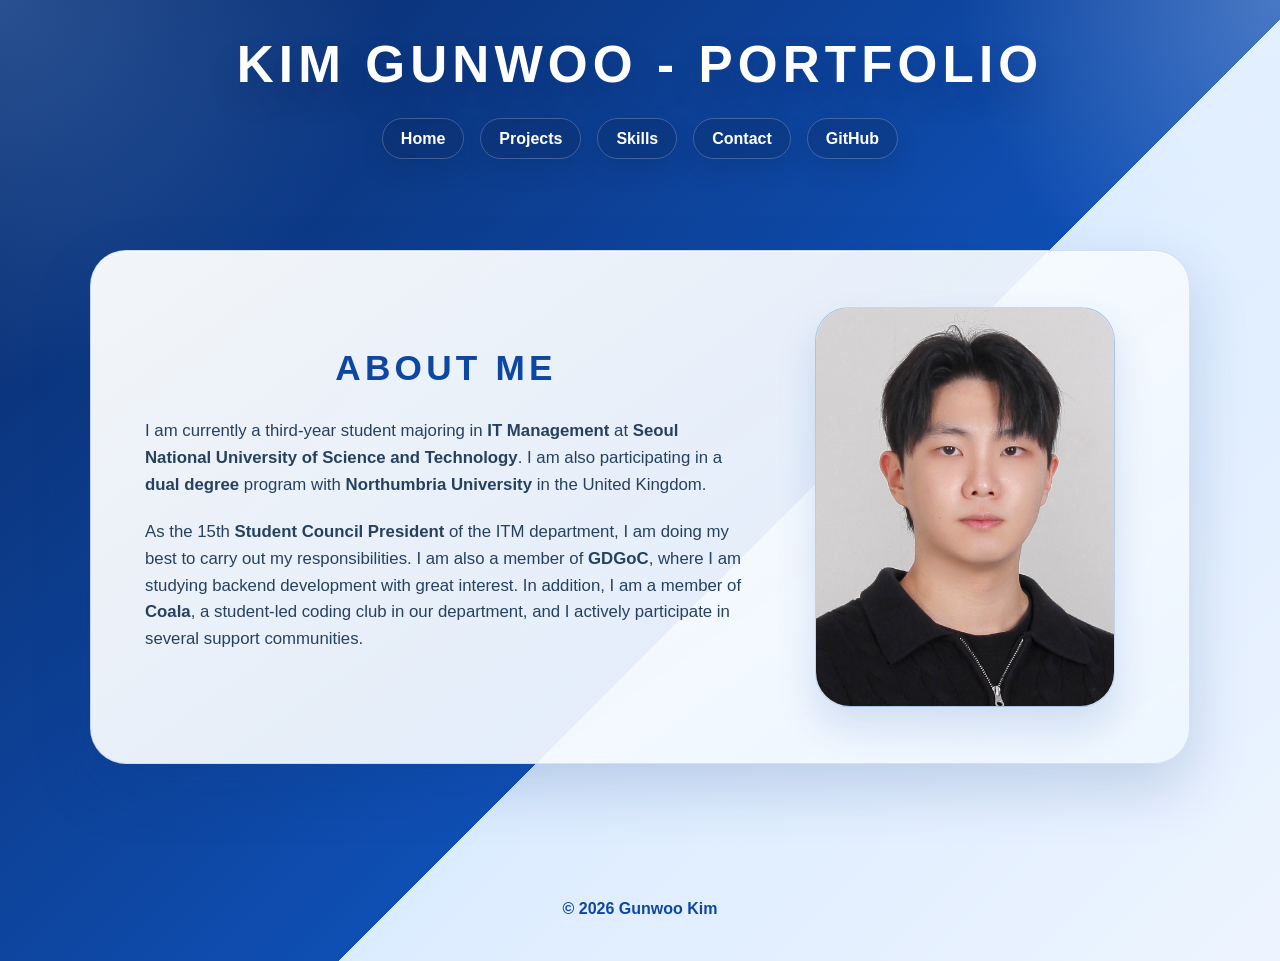
==== index.html @ a3c98095 "Initial commit: Base files carried over from Assignment 1 for Assignment 2 enhancements" ====
<!DOCTYPE html>
<html lang="en">
<head>
  <!-- 문자 인코딩 설정 -->
  <meta charset="UTF-8">
  <!-- 모바일 화면 크기 대응 -->
  <meta name="viewport" content="width=device-width, initial-scale=1.0">
  <!-- 브라우저 탭 제목 -->
  <title>Home | Gunwoo Kim Portfolio</title>
  <!-- CSS 파일 연결 -->
  <link rel="stylesheet" href="style.css">
</head>
<!-- 홈 화면 전용 클래스 지정 -->
<body class="home-page">
    <!-- 공통 상단 영역 -->
    <header class="site-header">
      <!-- 메인 제목 -->
      <h1>KIM GUNWOO - PORTFOLIO</h1>
      <!-- 네비게이션 메뉴 -->
      <nav>
        <ul class="nav-menu">
          <li><a href="index.html">Home</a></li>
          <li><a href="projects.html">Projects</a></li>
          <li><a href="skills.html">Skills</a></li>
          <li><a href="contact.html">Contact</a></li>
          <li><a href="github.html">GitHub</a></li>
        </ul>
      </nav>
    </header>

    <!-- 본문 영역 -->
    <main class="home-main">
      <!-- 자기소개 섹션 -->
      <section class="home-intro">
        <!-- 텍스트와 사진을 나누는 영역 -->
        <div class="home-content">
          <!-- 소개 글 영역 -->
          <div class="about-text">
            <h2>About Me</h2>
            <!-- 소개 문단 -->
            <p class="intro-text">
              I am currently a third-year student majoring in <strong>IT Management</strong> at <strong>Seoul National University of Science and Technology</strong>.
              I am also participating in a <strong>dual degree</strong> program with <strong>Northumbria University</strong> in the United Kingdom.
            </p>
            <p class="intro-text">
              <!-- strong은 중요한 단어나 표현을 조금 더 강조할 때 사용 -->
              As the 15th <strong>Student Council President</strong> of the ITM department, I am doing my best to carry out my responsibilities.
              I am also a member of <strong>GDGoC</strong>, where I am studying backend development with great interest.
              In addition, I am a member of <strong>Coala</strong>, a student-led coding club in our department, and I actively participate in several support communities.
            </p>
          </div>

          <!-- 프로필 사진 영역 -->
          <div class="photo-space" aria-label="Profile photo placeholder">
            <!-- 프로필 사진 프레임 -->
            <div class="photo-frame">
              <!-- 실제 프로필 사진 -->
              <!-- src는 불러올 이미지 파일 경로 -->
              <!-- alt는 이미지 설명 문구 -->
              <img src="image/kgw_profile.jpg" alt="Profile photo of Kim Gunwoo">
            </div>
          </div>
        </div>
      </section>
    </main>

  <!-- 하단 영역 -->
  <footer>
    <p>&copy; 2026 Gunwoo Kim</p>
  </footer>
</body>
</html>
---- style.css ----
/* 공통 변수 */
:root {
  --page-bg: #edf4ff; /* 사이트 기본 배경색 */
  --title-blue: #0d47a1; /* 제목에 쓰는 메인 파란색 */
  --accent-blue: #0f4fb4; /* 강조선이나 포커스에 쓰는 파란색 */
  --text-dark: #1d1d1d; /* 가장 기본 글자색 */
  --text-soft: #26415f; /* 설명 문단처럼 조금 부드러운 글자색 */
  --tag-bg: #eaf2ff; /* 태그 배경색 */
  --line-blue: rgba(144, 174, 220, 0.34); /* 큰 박스 테두리에 쓰는 연한 파란선 */
  --line-soft: rgba(132, 170, 224, 0.36); /* 카드 테두리에 쓰는 연한 선 */
  --shadow-card: 0 24px 60px rgba(9, 54, 125, 0.18); /* 큰 패널 그림자 */
  --shadow-soft: 0 14px 30px rgba(12, 70, 156, 0.12); /* 작은 카드 그림자 */
  --title-shadow: 0 16px 30px rgba(5, 26, 66, 0.24); /* 상단 큰 제목 뒤 그림자 */
  --intro-bg: linear-gradient(145deg, rgba(255, 255, 255, 0.95), rgba(238, 246, 255, 0.92)); /* 패널 안쪽 배경 */
  --page-title-size: clamp(2.2rem, 4vw, 4.1rem); /* 화면 크기에 따라 제목 크기를 자동 조절 */
}
/* 기본 설정 */
* {
  box-sizing: border-box; /* padding과 border를 width 계산 안에 포함 */
}
body {
  margin: 0; /* 브라우저 기본 바깥 여백 제거 */
  font-family: Arial, sans-serif; /* 전체 기본 글꼴 */
  line-height: 1.6; /* 줄 간격 */
  color: var(--text-dark); /* 기본 글자색 */
  background: var(--page-bg); /* 페이지 기본 배경 */
}
header,
main,
footer {
  width: min(1100px, calc(100% - 3rem)); /* 최대 폭은 1100px, 작은 화면은 좌우 여백 유지 */
  margin: 0 auto; /* 가운데 정렬 */
}
header,
footer {
  padding: 24px 0; /* 위아래 여백 */
  text-align: center; /* 안쪽 글자 가운데 정렬 */
}
main {
  padding: 28px 0 40px; /* 본문 위아래 여백 */
}
section {
  padding: 20px; /* section 안쪽 여백 */
  border: 1px solid #c9d9f2; /* 기본 테두리 */
  background-color: #ffffff; /* 기본 배경색 */
}
h1,
h2,
p {
  text-align: center; /* 기본적으로 제목과 문단은 가운데 정렬 */
}
/* 공통 헤더 */
.site-header {
  display: flex;
  flex-direction: column;
  align-items: center;
  justify-content: center;
}
.site-header h1 {
  width: 100%;
  margin: 0;
  color: #ffffff;
  text-align: center;
  font-size: var(--page-title-size);
  letter-spacing: 0.1em; /* 글자 사이를 조금 벌려서 제목 느낌 강조 */
  text-shadow: var(--title-shadow);
}
nav {
  width: 100%;
  margin-top: 20px; /* 제목과 메뉴 사이 간격 */
}
.nav-menu {
  display: flex; /* 메뉴를 가로로 정렬 */
  flex-wrap: wrap; /* 좁아지면 다음 줄로 넘김 */
  justify-content: center; /* 가운데 정렬 */
  gap: 16px;
  margin: 0;
  padding: 0;
  list-style: none;
}
.nav-menu a {
  padding: 11px 18px; /* 버튼 안쪽 여백 */
  border: 1px solid rgba(255, 255, 255, 0.22); /* 얇은 테두리 */
  border-radius: 999px; /* pill 모양 버튼 */
  background-color: rgba(8, 32, 79, 0.28); /* 반투명 배경 */
  box-shadow: 0 10px 24px rgba(4, 28, 71, 0.16); /* 버튼 그림자 */
  color: #ffffff; /* 메뉴 글자색 */
  text-decoration: none; /* 링크 밑줄 제거 */
  font-weight: 600; /* 메뉴 글자 조금 굵게 */
  transition: all 0.2s ease; /* hover 변화가 부드럽게 보이도록 설정 */
}
.nav-menu a:hover {
  transform: translateY(-2px); /* 살짝 위로 올라오는 효과 */
  background-color: #ffffff;
  color: var(--title-blue);
}
/* 공통 카드와 버튼 */
.content-card {
  padding: 30px 24px; /* 카드 안쪽 여백 */
  border: 1px solid var(--line-soft); /* 카드 테두리 */
  border-radius: 24px; /* 카드 모서리 둥글게 */
  background: linear-gradient(180deg, #ffffff 0%, #f3f8ff 100%); /* 카드 배경을 단색 대신 부드럽게 처리 */
  box-shadow: var(--shadow-soft); /* 카드 아래 그림자 */
}
.lift-card {
  transition: transform 0.2s ease, box-shadow 0.2s ease; /* 카드가 자연스럽게 움직이도록 설정 */
}
.lift-card:hover {
  transform: translateY(-4px); /* 카드 hover 시 위로 조금 이동 */
  box-shadow: 0 18px 34px rgba(12, 70, 156, 0.16);
}
.accent-left {
  border-left: 8px solid var(--accent-blue); /* 왼쪽 강조선 */
}
.accent-top {
  border-top: 8px solid var(--accent-blue); /* 위쪽 강조선 */
}
.project-tag,
.skill-tag,
.github-tag,
.repo-tag {
  display: inline-block; /* 내용만큼만 너비를 쓰게 함 */
  margin: 0 0 14px;
  padding: 6px 12px;
  border-radius: 999px; /* pill 모양 태그 */
  background-color: var(--tag-bg);
  color: var(--title-blue);
  font-size: 0.82rem;
  font-weight: 700;
  letter-spacing: 0.04em;
  text-transform: uppercase;
}
.skill-tag {
  margin-bottom: 16px;
}
.pill-link,
.github-link-button,
.instagram-link {
  display: inline-block;
  padding: 10px 16px; /* 버튼 안쪽 여백 */
  border-radius: 999px; /* 완전히 둥근 버튼 */
  background-color: #e8f1ff; /* 연한 파란 배경 */
  color: var(--title-blue); /* 버튼 글자색 */
  text-decoration: none; /* 링크 밑줄 제거 */
  font-weight: 700; /* 버튼 글자 강조 */
}
footer p {
  color: var(--title-blue);
  font-weight: 600; /* 하단 문구는 조금 굵게 표시 */
}
/* 페이지 공통 레이아웃 */
.home-page,
.projects-page,
.skills-page,
.contact-page,
.github-page {
  min-height: 100vh;
}
.home-main,
.page-main {
  padding: 18px 0 36px;
}
.home-main {
  min-height: calc(100vh - 220px);
  display: flex; /* 홈 카드 세로 정렬용 */
  align-items: center; /* 화면 중앙에 오도록 정렬 */
}
.home-intro,
.page-panel {
  width: 100%;
  margin: 0; /* 기본 바깥 여백 제거 */
  padding: 56px 54px; /* 큰 패널 안쪽 여백 */
  border-radius: 36px; /* 모서리를 크게 둥글게 */
  background: var(--intro-bg); /* 흰색과 연한 파란색이 섞인 패널 배경 */
  box-shadow: var(--shadow-card), inset 0 1px 0 rgba(255, 255, 255, 0.68); /* 바깥 그림자 + 안쪽 밝은 선 */
}
.home-intro {
  overflow: hidden;
  border: 1px solid rgba(144, 174, 220, 0.34);
}
.page-panel {
  border: 1px solid var(--line-blue);
}
.page-title {
  margin: 0 0 32px; /* 아래쪽만 여백 */
  color: var(--title-blue); /* 페이지 소제목 색 */
  font-size: 2.5rem; /* 페이지 제목 크기 */
  text-transform: uppercase; /* 영어를 대문자로 표시 */
  letter-spacing: 0.12em; /* 글자 사이를 살짝 벌림 */
}
.projects-page .page-title {
  margin-bottom: 28px;
}
/* 페이지 배경 */
.home-page {
  background:
    radial-gradient(circle at top left, rgba(120, 181, 255, 0.28), transparent 24%), /* 왼쪽 위 원형 빛 효과 */
    radial-gradient(circle at top right, rgba(255, 255, 255, 0.24), transparent 20%), /* 오른쪽 위 밝은 효과 */
    linear-gradient(135deg, #0a2a66 0%, #0f4fb4 58%, #dcecff 58%, #edf4ff 100%); /* 대각선 배경 */
}
.projects-page {
  background:
    radial-gradient(circle at top left, rgba(120, 181, 255, 0.22), transparent 22%), /* 왼쪽 위 빛 효과 */
    linear-gradient(135deg, #0a2a66 0%, #0f4fb4 38%, #dcecff 38%, #edf4ff 100%); /* 사선 배경 */
}
.skills-page {
  background:
    radial-gradient(circle at top right, rgba(120, 181, 255, 0.2), transparent 24%), /* 오른쪽 위 빛 효과 */
    linear-gradient(135deg, #0a2a66 0%, #0f4fb4 40%, #dcecff 40%, #edf4ff 100%);
}
.contact-page {
  background:
    radial-gradient(circle at top left, rgba(120, 181, 255, 0.22), transparent 22%),
    linear-gradient(135deg, #0a2a66 0%, #0f4fb4 42%, #dcecff 42%, #edf4ff 100%);
}
.github-page {
  background:
    radial-gradient(circle at top right, rgba(120, 181, 255, 0.22), transparent 22%),
    linear-gradient(135deg, #0a2a66 0%, #0f4fb4 42%, #dcecff 42%, #edf4ff 100%);
}
/* Home */
.home-content {
  display: grid; /* 글과 사진 2열 배치 */
  grid-template-columns: minmax(0, 1.6fr) minmax(260px, 340px); /* 첫 칸은 글, 두 번째 칸은 사진 / minmax는 최소~최대 범위 지정 */
  gap: 48px;
  align-items: center;
}
.about-text {
  display: flex;
  flex-direction: column; /* 문단들을 세로로 쌓기 */
  align-items: center; /* 글 묶음 자체는 가운데에 놓기 */
}
.home-intro h2 {
  margin: 0 0 22px;
  color: var(--title-blue);
  font-size: 2.2rem;
  text-transform: uppercase;
  letter-spacing: 0.12em;
}
.intro-text {
  width: 100%; /* 부모 영역 안에서 꽉 사용 */
  max-width: 620px; /* 문단이 너무 길어지지 않도록 제한 */
  margin: 0 0 20px; /* 문단 아래 간격 */
  color: var(--text-soft); /* 설명용 문단 색 */
  text-align: left; /* 실제 문장은 읽기 편하게 왼쪽 정렬 */
  font-size: 1.05rem; /* 본문 글자 크기 */
}
.photo-space {
  display: flex;
  justify-content: center; /* 사진 프레임을 가운데 배치 */
}
.photo-frame {
  width: 100%;
  max-width: 300px;
  aspect-ratio: 3 / 4; /* 사진 비율 고정 */
  border: 1px solid rgba(21, 87, 176, 0.24);
  border-radius: 34px;
  background:
    linear-gradient(180deg, rgba(31, 98, 203, 0.16), rgba(255, 255, 255, 0.97)),
    #f7fbff;
  display: flex;
  align-items: center;
  justify-content: center;
  box-shadow: 0 20px 40px rgba(13, 71, 161, 0.14), inset 0 0 0 10px rgba(255, 255, 255, 0.55); /* 바깥 그림자 + 안쪽 흰 프레임 느낌 */
}
.photo-frame span {
  color: #1557b0;
  font-weight: 700;
  letter-spacing: 0.05em;
  text-transform: uppercase;
}
.photo-frame img {
  width: 100%;
  height: 100%;
  display: block;
  object-fit: cover; /* 비율 유지하면서 프레임을 꽉 채움 */
  border-radius: 34px;
}
/* Projects */
.project-filter {
  width: 100%;
}
.project-filter input[type="radio"] {
  display: none; /* 실제 라디오 버튼은 숨기고 label만 보이게 처리 */
}
.project-filter-menu {
  display: flex;
  flex-wrap: wrap;
  justify-content: center;
  gap: 14px;
  margin-bottom: 34px;
}
.project-filter-menu label {
  padding: 10px 18px; /* 버튼 안쪽 여백 */
  border: 1px solid rgba(96, 140, 210, 0.34); /* 버튼 테두리 */
  border-radius: 999px; /* 둥근 버튼 */
  background-color: #eef5ff; /* 기본 배경 */
  color: var(--title-blue); /* 기본 글자색 */
  font-weight: 700; /* 버튼 글자 굵게 */
  cursor: pointer; /* 마우스를 올리면 클릭 가능 표시 */
  transition: all 0.2s ease;
}
.project-filter-menu label:hover {
  background-color: #dfeeff;
}
#filter-all:checked ~ .project-filter-menu label[for="filter-all"],
#filter-award:checked ~ .project-filter-menu label[for="filter-award"],
#filter-community:checked ~ .project-filter-menu label[for="filter-community"],
#filter-project:checked ~ .project-filter-menu label[for="filter-project"] {
  background-color: var(--title-blue);
  color: #ffffff;
}
.project-list {
  display: grid; /* 프로젝트 카드를 세로로 정리 */
  grid-template-columns: 1fr; /* 한 줄에 한 카드 */
  gap: 24px; /* 카드 사이 간격 */
}
#filter-award:checked ~ .project-list .project-card,
#filter-community:checked ~ .project-list .project-card,
#filter-project:checked ~ .project-list .project-card {
  display: none;
}
#filter-award:checked ~ .project-list .award-item,
#filter-community:checked ~ .project-list .community-item,
#filter-project:checked ~ .project-list .project-item {
  display: block;
}
.project-card {
  position: relative; /* 나중에 내부 요소 위치 조절이 필요할 때 기준점 역할 */
  padding: 28px 24px; /* project 카드 전용 여백 */
}
.project-card h3,
.skill-card h3,
.contact-card h3 {
  margin-top: 0;
  margin-bottom: 18px;
  color: var(--title-blue);
  text-align: center;
}
.project-card h3 {
  margin-bottom: 14px;
}
.project-card p {
  margin-bottom: 0;
  color: var(--text-soft);
  text-align: left;
}
.award-tag {
  background-color: #e7f0ff;
  color: #0b4ea2;
}
.project-tag-blue {
  background-color: #edf5ff;
  color: #1a5bb1;
}
.community-tag {
  background-color: #eef7ff;
  color: #16608f;
}
.ongoing-tag {
  background-color: #e9f6ff;
  color: #0f6b91;
}
.leadership-tag {
  background-color: #eef2ff;
  color: #384ea8;
}
.project-icon {
  margin-right: 8px;
  font-size: 1.1em;
}
/* Skills */
.skills-grid {
  display: grid; /* 기술 카드 3열 배치 */
  grid-template-columns: repeat(3, minmax(0, 1fr)); /* repeat(3, ...)는 같은 칸을 3번 반복 / 1fr은 남는 공간을 같은 비율로 나눔 */
  gap: 24px;
}
.skill-items {
  margin: 0; /* 기본 목록 여백 제거 */
  padding-left: 20px; /* 목록 들여쓰기 */
}
.skill-items li {
  margin-bottom: 12px;
  color: var(--text-soft);
  text-align: left;
}
.skill-logo-list {
  display: grid; /* 로고 영역 정렬 */
  grid-template-columns: repeat(2, minmax(0, 1fr)); /* 2열 배치 */
  gap: 14px;
  margin: 0;
  padding: 0;
  list-style: none;
}
.skill-logo-item {
  min-height: 120px;
  padding: 16px 12px;
  border: 1px solid rgba(132, 170, 224, 0.3);
  border-radius: 18px;
  background-color: #ffffff;
  display: flex;
  flex-direction: column;
  align-items: center;
  justify-content: center;
  gap: 10px;
}
.skill-logo-item img {
  width: 56px;
  height: 56px;
  display: block;
  object-fit: contain; /* 로고가 잘리지 않게 맞춤 */
}
.skill-logo-item span {
  color: var(--text-soft);
  font-weight: 700;
  text-align: center;
}
/* Contact */
.contact-layout {
  display: grid; /* 연락 정보와 폼을 2열로 배치 */
  grid-template-columns: minmax(260px, 0.9fr) minmax(0, 1.3fr); /* 왼쪽 정보, 오른쪽 폼 */
  gap: 24px;
  align-items: start;
}
.contact-info-list,
.contact-form,
.form-group,
.instagram-item {
  display: grid; /* 세로로 정리된 묶음을 만들 때 사용 */
}
.contact-info-list {
  gap: 14px;
}
.contact-form {
  gap: 18px;
}
.form-group,
.instagram-item {
  gap: 8px;
}
.instagram-item {
  gap: 10px;
}
.contact-info-item {
  padding: 16px; /* 정보 카드 안쪽 여백 */
  border: 1px solid rgba(132, 170, 224, 0.28); /* 정보 카드 테두리 */
  border-radius: 18px; /* 모서리 둥글게 */
  background: linear-gradient(180deg, #ffffff 0%, #f8fbff 100%); /* 흰색 계열 배경 */
}
.contact-info-item h4 {
  margin: 0 0 8px;
  color: var(--title-blue);
  font-size: 1rem;
  letter-spacing: 0.03em;
  text-align: left;
}
.contact-info-item p {
  margin: 0;
  color: var(--text-soft);
  font-size: 0.98rem;
  line-height: 1.7;
  text-align: left;
}
.instagram-link {
  width: fit-content;
  padding: 8px 12px;
}
.form-group label {
  color: var(--title-blue);
  font-weight: 700;
  text-align: left;
}
.contact-form input,
.contact-form textarea {
  width: 100%;
  padding: 14px 16px;
  border: 1px solid rgba(132, 170, 224, 0.45);
  border-radius: 16px;
  background-color: #ffffff;
  font: inherit; /* body에서 쓰는 글꼴과 크기를 그대로 상속 */
}
.contact-form textarea {
  resize: vertical; /* 세로 방향으로만 크기 조절 */
}
.contact-form input:focus,
.contact-form textarea:focus {
  outline: none; /* 기본 강조선 제거 */
  border-color: var(--accent-blue);
  box-shadow: 0 0 0 4px rgba(15, 79, 180, 0.12); /* 선택된 입력칸 표시 */
}
.contact-button {
  padding: 14px 18px; /* 버튼 안쪽 여백 */
  border: none; /* 기본 버튼 테두리 제거 */
  border-radius: 16px; /* 버튼 모서리 둥글게 */
  background-color: var(--title-blue); /* 버튼 배경색 */
  color: #ffffff; /* 버튼 글자색 */
  font-weight: 700; /* 버튼 글자 굵게 */
  cursor: pointer; /* 마우스를 올리면 클릭 표시 */
  transition: transform 0.2s ease, background-color 0.2s ease;
}
.contact-button:hover {
  transform: translateY(-2px);
  background-color: #0a3b82;
}
/* GitHub */
.github-profile-panel {
  margin-bottom: 30px; /* 아래 영역과 간격 */
  padding: 24px 26px; /* 패널 안쪽 여백 */
  border: 1px solid rgba(132, 170, 224, 0.3); /* 패널 테두리 */
  border-radius: 22px; /* 모서리 둥글게 */
  background: rgba(255, 255, 255, 0.82); /* 반투명 흰 배경 */
  display: flex; /* 프로필 사진, 글, 버튼을 한 줄로 배치 */
  justify-content: space-between; /* 양 끝으로 벌려서 배치 */
  align-items: center;
  gap: 18px;
}
.github-avatar {
  flex-shrink: 0;
}
.github-avatar img {
  width: 96px; /* 가로 크기 */
  height: 96px; /* 세로 크기 */
  display: block; /* 이미지 아래 공백 제거 */
  object-fit: cover; /* 원형 영역을 꽉 채우도록 표시 */
  border: 3px solid rgba(15, 79, 180, 0.18); /* 바깥 테두리 */
  border-radius: 50%; /* 원형 이미지 */
}
.github-profile-text,
.repo-main {
  flex: 1; /* 남는 공간을 자연스럽게 차지하게 설정 */
}
.github-profile-panel h3,
.github-repo-header h3 {
  margin-top: 0;
  margin-bottom: 10px;
  color: var(--title-blue);
  text-align: left;
}
.github-description,
.repo-main p {
  margin: 0;
  color: var(--text-soft);
  text-align: left;
}
.github-description {
  max-width: 760px;
}
.github-repo-section {
  padding-top: 8px;
}
.github-repo-header {
  margin-bottom: 18px;
}
.github-repo-header h3 {
  margin-bottom: 0;
}
.github-repo-list {
  display: grid;
  gap: 14px;
}
.github-repo-row {
  padding: 18px 20px; /* 저장소 한 줄 여백 */
  border-bottom: 1px solid rgba(132, 170, 224, 0.28); /* 아래 구분선 */
  display: flex; /* 저장소 정보와 Public 태그를 가로 배치 */
  justify-content: space-between; /* 좌우로 벌림 */
  align-items: flex-start; /* 위쪽 기준 정렬 */
  gap: 18px; /* 요소 사이 간격 */
}
.repo-main h4 {
  margin: 0 0 6px;
  color: var(--title-blue);
  font-size: 1.02rem;
  text-align: left;
}
/* 반응형: 태블릿 */
@media (max-width: 768px) {
  .site-header h1 {
    font-size: 2.2rem; /* 태블릿에서는 제목 크기 축소 */
  }
  .home-main {
    min-height: auto; /* 화면 높이를 강제로 맞추지 않음 */
    padding-top: 12px; /* 위쪽 여백을 조금 줄임 */
  }
  .home-intro,
  .page-panel {
    padding: 38px 28px; /* 큰 패널 여백 축소 */
  }
  .home-content {
    grid-template-columns: 1fr; /* 태블릿 이하에서는 세로 배치 */
    gap: 28px;
  }
  .photo-frame {
    max-width: 240px; /* 사진 프레임 크기 축소 */
  }
  .page-title {
    font-size: 2.1rem; /* 페이지 제목 축소 */
  }
  .project-list,
  .skills-grid,
  .contact-layout {
    grid-template-columns: 1fr; /* 카드와 레이아웃을 한 줄씩 쌓기 */
  }
  .github-profile-panel {
    flex-direction: column; /* 가로 배치를 세로 배치로 변경 */
    align-items: flex-start;
  }
  .github-avatar img {
    width: 84px; /* 프로필 이미지 축소 */
    height: 84px;
  }
  .github-repo-row {
    flex-direction: column;
    gap: 10px;
  }
  .skill-logo-list {
    grid-template-columns: repeat(3, minmax(0, 1fr)); /* 태블릿에서는 로고를 3열로 정리 */
  }
}
/* 반응형: 모바일 */
@media (max-width: 480px) {
  .home-page {
    background:
      radial-gradient(circle at top left, rgba(120, 181, 255, 0.24), transparent 24%),
      linear-gradient(180deg, #0a2a66 0%, #0f4fb4 30%, #dcecff 30%, #edf4ff 100%);
  }
  .projects-page {
    background:
      radial-gradient(circle at top left, rgba(120, 181, 255, 0.24), transparent 24%),
      linear-gradient(180deg, #0a2a66 0%, #0f4fb4 24%, #dcecff 24%, #edf4ff 100%);
  }
  .skills-page {
    background:
      radial-gradient(circle at top right, rgba(120, 181, 255, 0.2), transparent 24%),
      linear-gradient(180deg, #0a2a66 0%, #0f4fb4 24%, #dcecff 24%, #edf4ff 100%);
  }
  .contact-page {
    background:
      radial-gradient(circle at top left, rgba(120, 181, 255, 0.2), transparent 22%),
      linear-gradient(180deg, #0a2a66 0%, #0f4fb4 24%, #dcecff 24%, #edf4ff 100%);
  }
  .github-page {
    background:
      radial-gradient(circle at top right, rgba(120, 181, 255, 0.22), transparent 22%),
      linear-gradient(180deg, #0a2a66 0%, #0f4fb4 24%, #dcecff 24%, #edf4ff 100%);
  }
  .nav-menu {
    gap: 10px; /* 모바일에서는 메뉴 간격도 줄임 */
  }
  .nav-menu a {
    padding: 8px 12px;
    font-size: 0.95rem; /* 모바일에서 메뉴가 답답하지 않게 축소 */
  }
  .site-header h1 {
    font-size: 1.8rem; /* 모바일에서는 제목 더 축소 */
  }
  .home-intro,
  .page-panel {
    padding: 28px 18px;
    border-radius: 24px; /* 작은 화면에서 박스도 조금 더 compact하게 조정 */
  }
  .home-intro h2,
  .page-title {
    font-size: 1.6rem; /* 소제목 크기도 같이 줄임 */
  }
  .project-filter-menu {
    gap: 10px; /* 필터 버튼 간격 축소 */
    margin-bottom: 26px; /* 아래 여백 축소 */
  }
  .project-filter-menu label {
    padding: 8px 14px;
    font-size: 0.92rem;
  }
  .intro-text {
    font-size: 0.98rem;
  }
  .project-card,
  .skill-card,
  .contact-card {
    padding: 22px 18px; /* 카드가 모바일 화면에서 너무 커 보이지 않게 조정 */
  }
  .project-tag,
  .skill-tag {
    font-size: 0.76rem;
  }
  .github-profile-panel {
    padding: 22px 18px; /* GitHub 상단 패널도 compact하게 조정 */
  }
  .github-repo-row {
    padding: 16px 0;
  }
  .skill-logo-list {
    grid-template-columns: repeat(2, minmax(0, 1fr));
    gap: 10px;
  }
  .skill-logo-item {
    min-height: 104px; /* 카드 높이 축소 */
    padding: 12px 10px; /* 카드 안쪽 여백 축소 */
  }
  .skill-logo-item img {
    width: 48px;
    height: 48px;
  }
  .contact-form input,
  .contact-form textarea {
    padding: 12px 14px;
  }
}
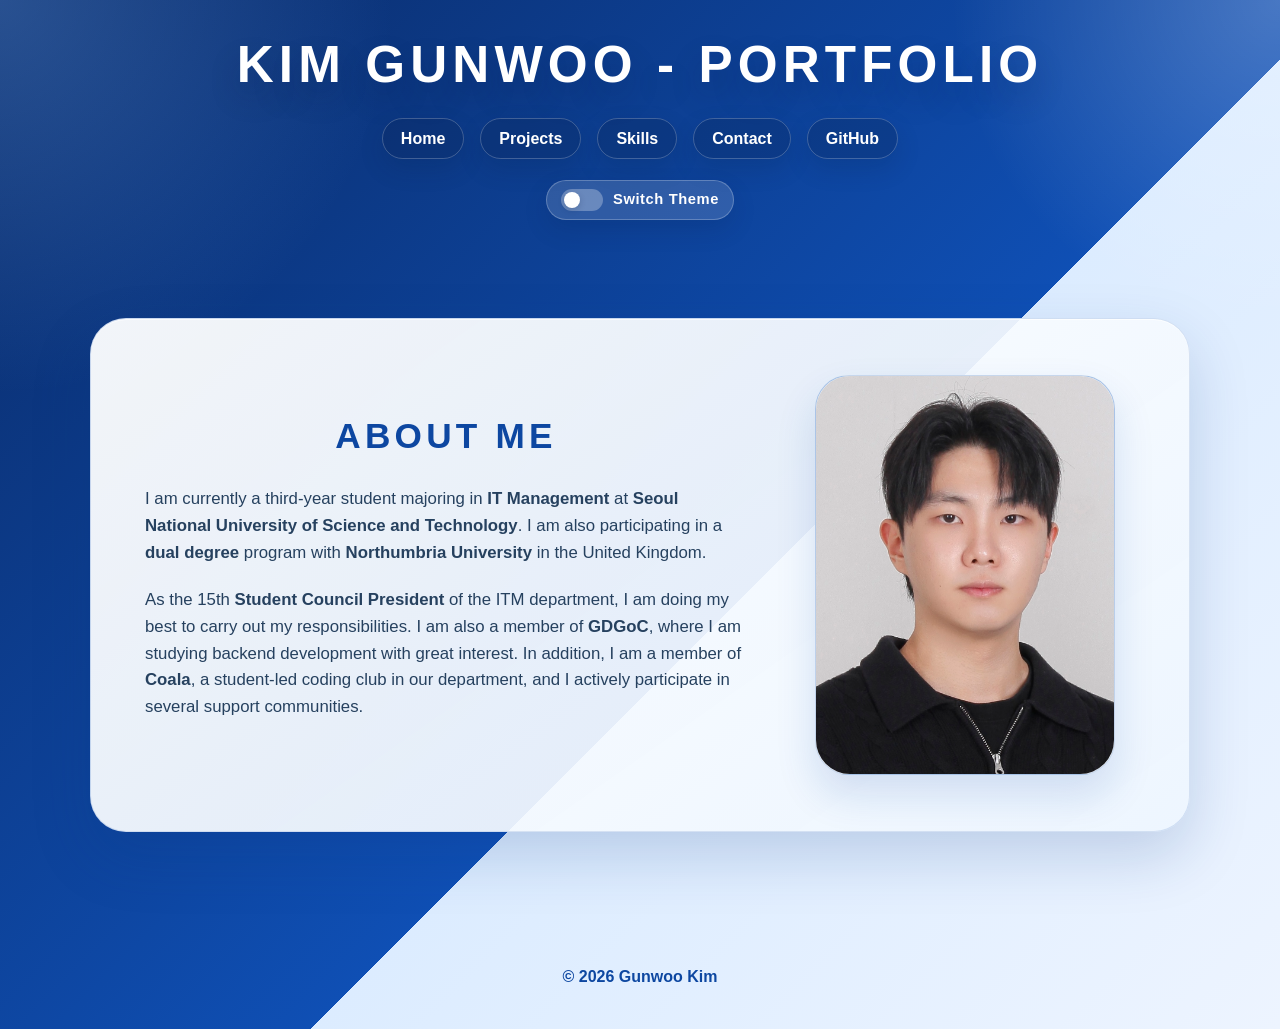
==== commit f1ed7e9c: "add theme switcher ui to all pages" ====
--- a/index.html
+++ b/index.html
@@ -26,6 +26,19 @@
           <li><a href="github.html">GitHub</a></li>
         </ul>
       </nav>
+      <!-- 테마 전환 버튼 영역 -->
+      <div class="theme-switcher-wrap">
+        <!-- 다음 단계에서 JavaScript로 연결할 버튼 -->
+        <button class="theme-toggle-button" type="button">
+          <!-- 스위치 모양 영역 -->
+          <span class="theme-toggle-track" aria-hidden="true">
+            <!-- 왼쪽/오른쪽으로 움직일 동그라미 -->
+            <span class="theme-toggle-thumb"></span>
+          </span>
+          <!-- 버튼 안내 문구 -->
+          <span class="theme-toggle-text">Switch Theme</span>
+        </button>
+      </div>
     </header>
 
     <!-- 본문 영역 -->
--- a/style.css
+++ b/style.css
@@ -94,6 +94,61 @@
   background-color: #ffffff;
   color: var(--title-blue);
 }
+/* 테마 버튼 영역 */
+.theme-switcher-wrap {
+  margin-top: 28px; /* 메뉴와 본문 사이 간격처럼 조금 더 여유 있게 배치 */
+  display: flex; /* 버튼 정렬용 */
+  justify-content: center; /* 버튼 가운데 정렬 */
+}
+/* 테마 전환 버튼 */
+.theme-toggle-button {
+  padding: 8px 14px; /* 버튼 안쪽 여백을 조금 줄여 더 작게 보이도록 조정 */
+  border: 1px solid rgba(255, 255, 255, 0.24); /* 얇은 테두리 */
+  border-radius: 999px; /* 둥근 버튼 */
+  background-color: rgba(255, 255, 255, 0.14); /* 반투명 배경 */
+  color: #ffffff; /* 버튼 글자색 */
+  font: inherit; /* 사이트 기본 글꼴 상속 */
+  font-weight: 700; /* 버튼 글자 강조 */
+  font-size: 0.92rem; /* 메뉴보다 아주 조금 작은 글자 크기 */
+  letter-spacing: 0.04em; /* 글자 간격 */
+  cursor: pointer; /* 클릭 가능한 버튼 표시 */
+  box-shadow: 0 10px 24px rgba(4, 28, 71, 0.14); /* 버튼 그림자 */
+  transition: all 0.2s ease; /* hover 변화 부드럽게 */
+  display: inline-flex; /* 스위치 모양과 글자를 한 줄로 배치 */
+  align-items: center; /* 세로 가운데 정렬 */
+  gap: 10px; /* 스위치와 글자 사이 간격 */
+}
+.theme-toggle-button:hover {
+  transform: translateY(-2px); /* 살짝 위로 이동 */
+  background-color: #ffffff; /* hover 시 흰색 배경 */
+  color: var(--title-blue); /* hover 시 파란 글자 */
+}
+/* 스위치 바 모양 */
+.theme-toggle-track {
+  width: 42px; /* 가로 길이 */
+  height: 22px; /* 세로 길이 */
+  padding: 3px; /* 안쪽 여백 */
+  border-radius: 999px; /* 완전 둥근 스위치 */
+  background-color: rgba(255, 255, 255, 0.28); /* 스위치 바 배경 */
+  display: flex; /* 동그라미 정렬용 */
+  align-items: center; /* 세로 가운데 정렬 */
+}
+/* 움직일 동그라미 */
+.theme-toggle-thumb {
+  width: 16px; /* 동그라미 크기 */
+  height: 16px; /* 동그라미 크기 */
+  border-radius: 50%; /* 원형 */
+  background-color: #ffffff; /* 동그라미 색 */
+  box-shadow: 0 2px 6px rgba(5, 26, 66, 0.2); /* 입체감 */
+  transition: transform 0.2s ease; /* 다음 단계에서 좌우 이동이 자연스럽게 보이도록 준비 */
+}
+/* 버튼 문구 */
+.theme-toggle-text {
+  line-height: 1; /* 버튼 높이를 더 compact하게 보이게 조정 */
+}
+.theme-toggle-button:hover .theme-toggle-thumb {
+  transform: translateX(4px); /* hover 시 동그라미가 오른쪽으로 조금 움직여 스위치 느낌을 줌 */
+}
 /* 공통 카드와 버튼 */
 .content-card {
   padding: 30px 24px; /* 카드 안쪽 여백 */
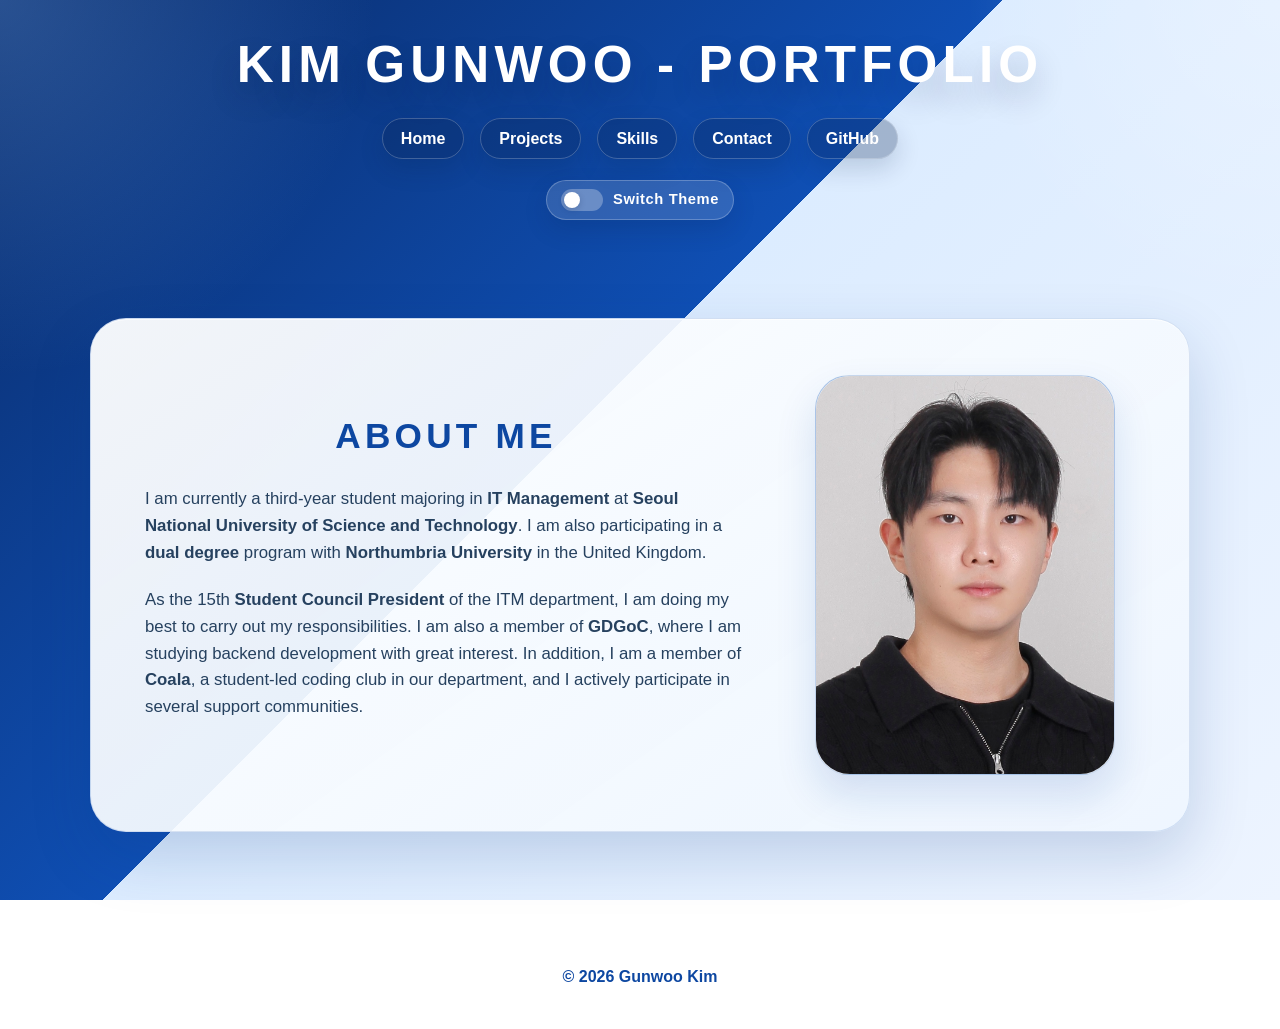
==== commit 09464630: "implement theme switcher with javascript" ====
--- a/index.html
+++ b/index.html
@@ -81,5 +81,7 @@
   <footer>
     <p>&copy; 2026 Gunwoo Kim</p>
   </footer>
+  <!-- JavaScript 파일 연결 -->
+  <script src="script.js"></script>
 </body>
 </html>
--- a/style.css
+++ b/style.css
@@ -24,6 +24,21 @@
   line-height: 1.6; /* 줄 간격 */
   color: var(--text-dark); /* 기본 글자색 */
   background: var(--page-bg); /* 페이지 기본 배경 */
+}
+/* 2단계용 대체 테마 변수 */
+body.night-theme {
+  --page-bg: #081120; /* 어두운 배경색 */
+  --title-blue: #b8d5ff; /* 어두운 배경에서 더 잘 보이는 밝은 파란색 */
+  --accent-blue: #72a8ff; /* 강조선용 밝은 파란색 */
+  --text-dark: #eef4ff; /* 어두운 테마 기본 글자색 */
+  --text-soft: #d5e3ff; /* 설명 문단용 밝은 글자색 */
+  --tag-bg: rgba(122, 168, 255, 0.16); /* 태그 배경 */
+  --line-blue: rgba(120, 164, 235, 0.24); /* 큰 패널 테두리 */
+  --line-soft: rgba(120, 164, 235, 0.22); /* 카드 테두리 */
+  --shadow-card: 0 24px 60px rgba(2, 7, 18, 0.42); /* 큰 패널 그림자 */
+  --shadow-soft: 0 14px 30px rgba(2, 7, 18, 0.28); /* 작은 카드 그림자 */
+  --title-shadow: 0 16px 30px rgba(1, 6, 18, 0.45); /* 제목 그림자 */
+  --intro-bg: linear-gradient(145deg, rgba(12, 22, 40, 0.96), rgba(19, 35, 62, 0.94)); /* 어두운 패널 배경 */
 }
 header,
 main,
@@ -149,6 +164,23 @@
 .theme-toggle-button:hover .theme-toggle-thumb {
   transform: translateX(4px); /* hover 시 동그라미가 오른쪽으로 조금 움직여 스위치 느낌을 줌 */
 }
+/* night 테마일 때 스위치 색상 */
+body.night-theme .theme-toggle-button {
+  border-color: rgba(184, 213, 255, 0.28); /* 어두운 테마용 테두리 */
+  background-color: rgba(10, 20, 38, 0.44); /* 버튼 배경 */
+  color: #eef4ff; /* 버튼 글자색 */
+}
+body.night-theme .theme-toggle-track {
+  justify-content: flex-end; /* 동그라미를 오른쪽으로 보내서 켜진 느낌 표현 */
+  background-color: rgba(114, 168, 255, 0.28); /* 스위치 바 색상 */
+}
+body.night-theme .theme-toggle-thumb {
+  background-color: #dceaff; /* 어두운 테마용 동그라미 색 */
+}
+body.night-theme .theme-toggle-button:hover {
+  background-color: rgba(16, 30, 56, 0.8); /* hover 시 조금 더 진한 배경 */
+  color: #ffffff; /* hover 글자색 */
+}
 /* 공통 카드와 버튼 */
 .content-card {
   padding: 30px 24px; /* 카드 안쪽 여백 */
@@ -210,6 +242,24 @@
 .contact-page,
 .github-page {
   min-height: 100vh;
+  background:
+    radial-gradient(circle at top left, rgba(120, 181, 255, 0.28), transparent 24%), /* 왼쪽 위 원형 빛 효과 */
+    radial-gradient(circle at top right, rgba(255, 255, 255, 0.24), transparent 20%), /* 오른쪽 위 밝은 효과 */
+    linear-gradient(135deg, #0a2a66 0%, #0f4fb4 46%, #dcecff 46%, #edf4ff 100%); /* 사선 경계를 조금 더 오른쪽으로 이동 */
+  background-repeat: no-repeat; /* 배경 반복 방지 */
+  background-size: 100% 100vh; /* 첫 화면 기준으로 배경 크기 고정 */
+}
+body.night-theme.home-page,
+body.night-theme.projects-page,
+body.night-theme.skills-page,
+body.night-theme.contact-page,
+body.night-theme.github-page {
+  background:
+    radial-gradient(circle at top left, rgba(64, 121, 214, 0.26), transparent 24%), /* 왼쪽 위 빛 효과 */
+    radial-gradient(circle at top right, rgba(158, 200, 255, 0.08), transparent 20%), /* 오른쪽 위 빛 효과 */
+    linear-gradient(135deg, #04101f 0%, #0b2446 46%, #132746 46%, #0a1322 100%); /* 사선 경계를 조금 더 오른쪽으로 이동 */
+  background-repeat: no-repeat; /* 배경 반복 방지 */
+  background-size: 100% 100vh; /* 첫 화면 기준으로 배경 크기 고정 */
 }
 .home-main,
 .page-main {
@@ -245,33 +295,6 @@
 }
 .projects-page .page-title {
   margin-bottom: 28px;
-}
-/* 페이지 배경 */
-.home-page {
-  background:
-    radial-gradient(circle at top left, rgba(120, 181, 255, 0.28), transparent 24%), /* 왼쪽 위 원형 빛 효과 */
-    radial-gradient(circle at top right, rgba(255, 255, 255, 0.24), transparent 20%), /* 오른쪽 위 밝은 효과 */
-    linear-gradient(135deg, #0a2a66 0%, #0f4fb4 58%, #dcecff 58%, #edf4ff 100%); /* 대각선 배경 */
-}
-.projects-page {
-  background:
-    radial-gradient(circle at top left, rgba(120, 181, 255, 0.22), transparent 22%), /* 왼쪽 위 빛 효과 */
-    linear-gradient(135deg, #0a2a66 0%, #0f4fb4 38%, #dcecff 38%, #edf4ff 100%); /* 사선 배경 */
-}
-.skills-page {
-  background:
-    radial-gradient(circle at top right, rgba(120, 181, 255, 0.2), transparent 24%), /* 오른쪽 위 빛 효과 */
-    linear-gradient(135deg, #0a2a66 0%, #0f4fb4 40%, #dcecff 40%, #edf4ff 100%);
-}
-.contact-page {
-  background:
-    radial-gradient(circle at top left, rgba(120, 181, 255, 0.22), transparent 22%),
-    linear-gradient(135deg, #0a2a66 0%, #0f4fb4 42%, #dcecff 42%, #edf4ff 100%);
-}
-.github-page {
-  background:
-    radial-gradient(circle at top right, rgba(120, 181, 255, 0.22), transparent 22%),
-    linear-gradient(135deg, #0a2a66 0%, #0f4fb4 42%, #dcecff 42%, #edf4ff 100%);
 }
 /* Home */
 .home-content {
@@ -365,6 +388,15 @@
   background-color: var(--title-blue);
   color: #ffffff;
 }
+/* night 테마 필터 버튼 */
+body.night-theme .project-filter-menu label {
+  border-color: rgba(132, 176, 245, 0.28); /* 어두운 테마 테두리 */
+  background-color: rgba(16, 30, 56, 0.82); /* 어두운 버튼 배경 */
+  color: #dbe9ff; /* 버튼 글자색 */
+}
+body.night-theme .project-filter-menu label:hover {
+  background-color: rgba(27, 48, 87, 0.92); /* hover 색상 */
+}
 .project-list {
   display: grid; /* 프로젝트 카드를 세로로 정리 */
   grid-template-columns: 1fr; /* 한 줄에 한 카드 */
@@ -502,6 +534,13 @@
   border-radius: 18px; /* 모서리 둥글게 */
   background: linear-gradient(180deg, #ffffff 0%, #f8fbff 100%); /* 흰색 계열 배경 */
 }
+/* night 테마 정보 카드와 로고 카드 */
+body.night-theme .contact-info-item,
+body.night-theme .skill-logo-item,
+body.night-theme .github-profile-panel {
+  border-color: rgba(116, 160, 231, 0.24); /* 어두운 테마 테두리 */
+  background: linear-gradient(180deg, rgba(12, 22, 40, 0.98) 0%, rgba(17, 31, 56, 0.96) 100%); /* 어두운 카드 배경 */
+}
 .contact-info-item h4 {
   margin: 0 0 8px;
   color: var(--title-blue);
@@ -533,6 +572,17 @@
   border-radius: 16px;
   background-color: #ffffff;
   font: inherit; /* body에서 쓰는 글꼴과 크기를 그대로 상속 */
+}
+/* night 테마 입력창 */
+body.night-theme .contact-form input,
+body.night-theme .contact-form textarea {
+  border-color: rgba(116, 160, 231, 0.28); /* 입력창 테두리 */
+  background-color: rgba(9, 17, 31, 0.9); /* 입력창 배경 */
+  color: #eef4ff; /* 입력 글자색 */
+}
+body.night-theme .contact-form input::placeholder,
+body.night-theme .contact-form textarea::placeholder {
+  color: #9fb8dd; /* placeholder 글자색 */
 }
 .contact-form textarea {
   resize: vertical; /* 세로 방향으로만 크기 조절 */
@@ -556,6 +606,14 @@
 .contact-button:hover {
   transform: translateY(-2px);
   background-color: #0a3b82;
+}
+/* night 테마 전송 버튼 */
+body.night-theme .contact-button {
+  background-color: #2e6bc7; /* 조금 더 밝은 파란 버튼 */
+  color: #ffffff;
+}
+body.night-theme .contact-button:hover {
+  background-color: #4c86de; /* hover 시 더 밝게 */
 }
 /* GitHub */
 .github-profile-panel {
@@ -673,30 +731,23 @@
 }
 /* 반응형: 모바일 */
 @media (max-width: 480px) {
-  .home-page {
+  .home-page,
+  .projects-page,
+  .skills-page,
+  .contact-page,
+  .github-page {
     background:
       radial-gradient(circle at top left, rgba(120, 181, 255, 0.24), transparent 24%),
-      linear-gradient(180deg, #0a2a66 0%, #0f4fb4 30%, #dcecff 30%, #edf4ff 100%);
-  }
-  .projects-page {
+      linear-gradient(180deg, #0a2a66 0%, #0f4fb4 28%, #dcecff 28%, #edf4ff 100%); /* 모바일 사선 경계도 조금 더 아래로 이동 */
+  }
+  body.night-theme.home-page,
+  body.night-theme.projects-page,
+  body.night-theme.skills-page,
+  body.night-theme.contact-page,
+  body.night-theme.github-page {
     background:
-      radial-gradient(circle at top left, rgba(120, 181, 255, 0.24), transparent 24%),
-      linear-gradient(180deg, #0a2a66 0%, #0f4fb4 24%, #dcecff 24%, #edf4ff 100%);
-  }
-  .skills-page {
-    background:
-      radial-gradient(circle at top right, rgba(120, 181, 255, 0.2), transparent 24%),
-      linear-gradient(180deg, #0a2a66 0%, #0f4fb4 24%, #dcecff 24%, #edf4ff 100%);
-  }
-  .contact-page {
-    background:
-      radial-gradient(circle at top left, rgba(120, 181, 255, 0.2), transparent 22%),
-      linear-gradient(180deg, #0a2a66 0%, #0f4fb4 24%, #dcecff 24%, #edf4ff 100%);
-  }
-  .github-page {
-    background:
-      radial-gradient(circle at top right, rgba(120, 181, 255, 0.22), transparent 22%),
-      linear-gradient(180deg, #0a2a66 0%, #0f4fb4 24%, #dcecff 24%, #edf4ff 100%);
+      radial-gradient(circle at top left, rgba(64, 121, 214, 0.24), transparent 24%),
+      linear-gradient(180deg, #04101f 0%, #0b2446 28%, #132746 28%, #0a1322 100%);
   }
   .nav-menu {
     gap: 10px; /* 모바일에서는 메뉴 간격도 줄임 */
